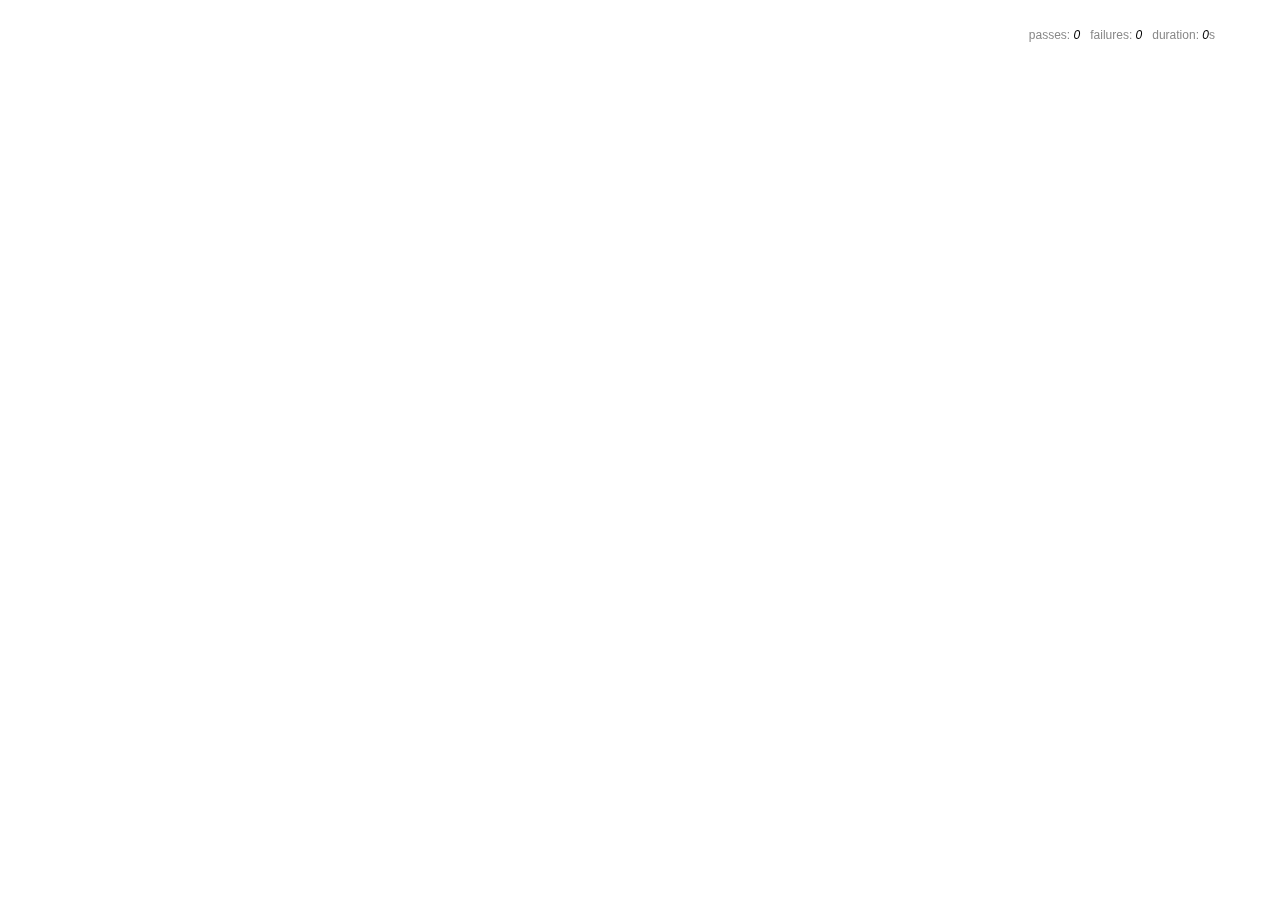
==== tests/index.html @ 55c98dd1 "MOCHA installed" ====
<!DOCTYPE html>
<html>
  <head>
    <title>Mocha</title>
    <meta http-equiv="Content-Type" content="text/html; charset=UTF-8">
    <meta name="viewport" content="width=device-width, initial-scale=1.0">
    <link rel="stylesheet" href="mocha.css" />
  </head>
  <body>
    <div id="mocha"></div>
    <script src="mocha.js"></script>
    <script>mocha.setup('bdd')</script>
    <script src="tests.js"></script>
    <script>
      mocha.run();
    </script>
  </body>
</html>
---- tests/mocha.css ----
@charset "utf-8";

body {
  margin:0;
}

#mocha {
  font: 20px/1.5 "Helvetica Neue", Helvetica, Arial, sans-serif;
  margin: 60px 50px;
}

#mocha ul,
#mocha li {
  margin: 0;
  padding: 0;
}

#mocha ul {
  list-style: none;
}

#mocha h1,
#mocha h2 {
  margin: 0;
}

#mocha h1 {
  margin-top: 15px;
  font-size: 1em;
  font-weight: 200;
}

#mocha h1 a {
  text-decoration: none;
  color: inherit;
}

#mocha h1 a:hover {
  text-decoration: underline;
}

#mocha .suite .suite h1 {
  margin-top: 0;
  font-size: .8em;
}

#mocha .hidden {
  display: none;
}

#mocha h2 {
  font-size: 12px;
  font-weight: normal;
  cursor: pointer;
}

#mocha .suite {
  margin-left: 15px;
}

#mocha .test {
  margin-left: 15px;
  overflow: hidden;
}

#mocha .test.pending:hover h2::after {
  content: '(pending)';
  font-family: arial, sans-serif;
}

#mocha .test.pass.medium .duration {
  background: #c09853;
}

#mocha .test.pass.slow .duration {
  background: #b94a48;
}

#mocha .test.pass::before {
  content: '✓';
  font-size: 12px;
  display: block;
  float: left;
  margin-right: 5px;
  color: #00d6b2;
}

#mocha .test.pass .duration {
  font-size: 9px;
  margin-left: 5px;
  padding: 2px 5px;
  color: #fff;
  -webkit-box-shadow: inset 0 1px 1px rgba(0,0,0,.2);
  -moz-box-shadow: inset 0 1px 1px rgba(0,0,0,.2);
  box-shadow: inset 0 1px 1px rgba(0,0,0,.2);
  -webkit-border-radius: 5px;
  -moz-border-radius: 5px;
  -ms-border-radius: 5px;
  -o-border-radius: 5px;
  border-radius: 5px;
}

#mocha .test.pass.fast .duration {
  display: none;
}

#mocha .test.pending {
  color: #0b97c4;
}

#mocha .test.pending::before {
  content: '◦';
  color: #0b97c4;
}

#mocha .test.fail {
  color: #c00;
}

#mocha .test.fail pre {
  color: black;
}

#mocha .test.fail::before {
  content: '✖';
  font-size: 12px;
  display: block;
  float: left;
  margin-right: 5px;
  color: #c00;
}

#mocha .test pre.error {
  color: #c00;
  max-height: 300px;
  overflow: auto;
}

/**
 * (1): approximate for browsers not supporting calc
 * (2): 42 = 2*15 + 2*10 + 2*1 (padding + margin + border)
 *      ^^ seriously
 */
#mocha .test pre {
  display: block;
  float: left;
  clear: left;
  font: 12px/1.5 monaco, monospace;
  margin: 5px;
  padding: 15px;
  border: 1px solid #eee;
  max-width: 85%; /*(1)*/
  max-width: calc(100% - 42px); /*(2)*/
  word-wrap: break-word;
  border-bottom-color: #ddd;
  -webkit-border-radius: 3px;
  -webkit-box-shadow: 0 1px 3px #eee;
  -moz-border-radius: 3px;
  -moz-box-shadow: 0 1px 3px #eee;
  border-radius: 3px;
}

#mocha .test h2 {
  position: relative;
}

#mocha .test a.replay {
  position: absolute;
  top: 3px;
  right: 0;
  text-decoration: none;
  vertical-align: middle;
  display: block;
  width: 15px;
  height: 15px;
  line-height: 15px;
  text-align: center;
  background: #eee;
  font-size: 15px;
  -moz-border-radius: 15px;
  border-radius: 15px;
  -webkit-transition: opacity 200ms;
  -moz-transition: opacity 200ms;
  transition: opacity 200ms;
  opacity: 0.3;
  color: #888;
}

#mocha .test:hover a.replay {
  opacity: 1;
}

#mocha-report.pass .test.fail {
  display: none;
}

#mocha-report.fail .test.pass {
  display: none;
}

#mocha-report.pending .test.pass,
#mocha-report.pending .test.fail {
  display: none;
}
#mocha-report.pending .test.pass.pending {
  display: block;
}

#mocha-error {
  color: #c00;
  font-size: 1.5em;
  font-weight: 100;
  letter-spacing: 1px;
}

#mocha-stats {
  position: fixed;
  top: 15px;
  right: 10px;
  font-size: 12px;
  margin: 0;
  color: #888;
  z-index: 1;
}

#mocha-stats .progress {
  float: right;
  padding-top: 0;
}

#mocha-stats em {
  color: black;
}

#mocha-stats a {
  text-decoration: none;
  color: inherit;
}

#mocha-stats a:hover {
  border-bottom: 1px solid #eee;
}

#mocha-stats li {
  display: inline-block;
  margin: 0 5px;
  list-style: none;
  padding-top: 11px;
}

#mocha-stats canvas {
  width: 40px;
  height: 40px;
}

#mocha code .comment { color: #ddd; }
#mocha code .init { color: #2f6fad; }
#mocha code .string { color: #5890ad; }
#mocha code .keyword { color: #8a6343; }
#mocha code .number { color: #2f6fad; }

@media screen and (max-device-width: 480px) {
  #mocha {
    margin: 60px 0px;
  }

  #mocha #stats {
    position: absolute;
  }
}
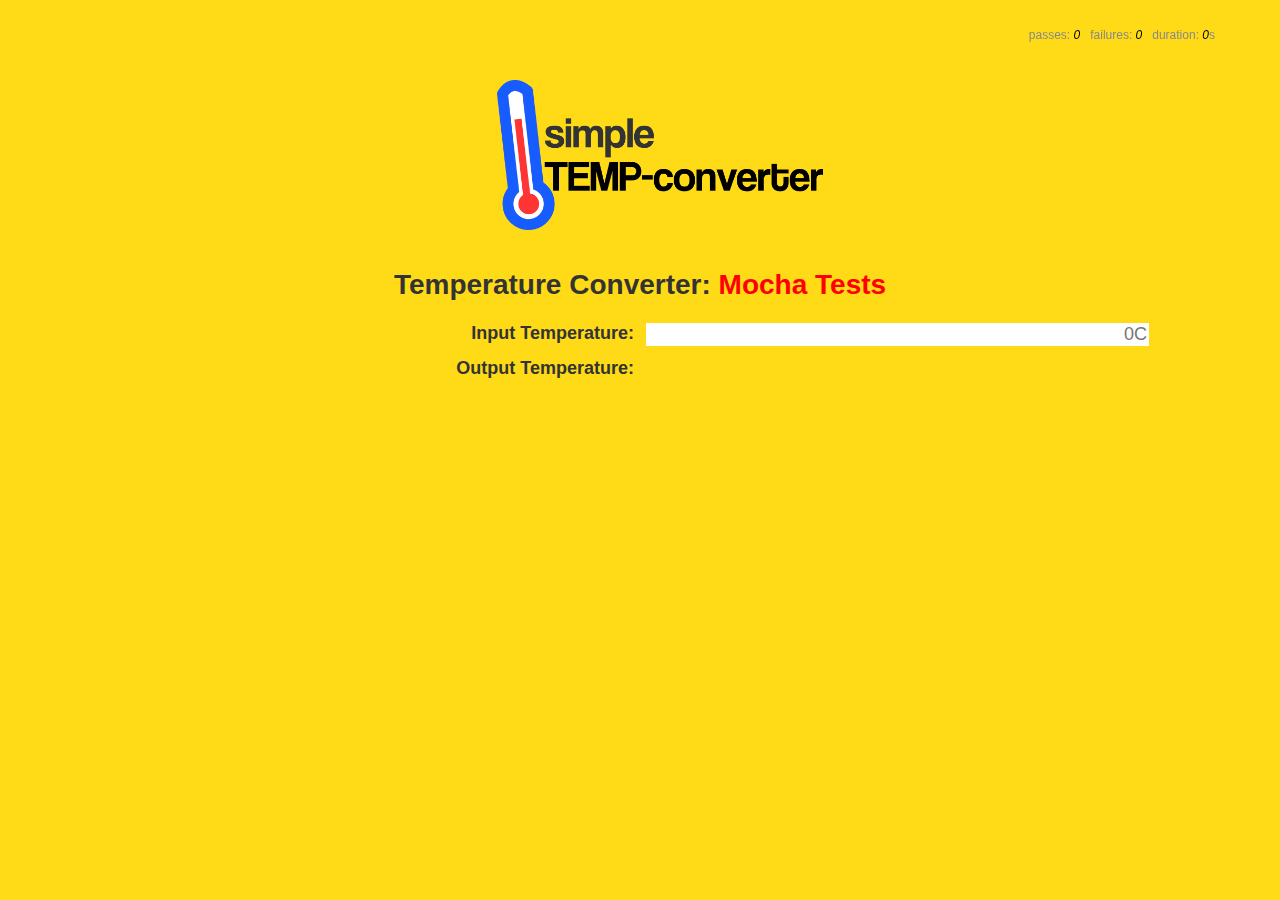
==== commit 39950ea0: "Index tests changed" ====
--- a/tests/index.html
+++ b/tests/index.html
@@ -1,18 +1,45 @@
 <!DOCTYPE html>
 <html>
   <head>
-    <title>Mocha</title>
+    <title>Mocha: TEMP-Converter tests</title>
     <meta http-equiv="Content-Type" content="text/html; charset=UTF-8">
     <meta name="viewport" content="width=device-width, initial-scale=1.0">
     <link rel="stylesheet" href="mocha.css" />
+	
+	<meta http-equiv="Content-Type" content="text/html; charset=UTF-8">
+	<script type="text/javascript" src="../temperature.js"></script>
+	<link rel="stylesheet" type="text/css" href="../global.css" />
+	
   </head>
   <body>
     <div id="mocha"></div>
+	
+	<div id="wrapper">
+        <header>
+            <img src="../logo.png" alt="Simple TEMP-converter Logo">
+        </header>
+		<section id="content">
+		    <h1>Temperature Converter: <span style="color:red;">Mocha Tests </span></h1>
+			<table>
+			  <tr>
+				<th>Input  Temperature:</th>
+				<td><input id="original" onchange="calculate();" placeholder="0C" ></td>
+			  </tr>
+			  <tr>
+				<th>Output Temperature:</th>
+				<td><span class="output" id="converted"></span></td>
+			  </tr>
+			</table>
+
+		<section>
+		</div>
+	
     <script src="mocha.js"></script>
     <script>mocha.setup('bdd')</script>
     <script src="tests.js"></script>
     <script>
       mocha.run();
     </script>
+
   </body>
 </html>
--- a/global.css
+++ b/global.css
@@ -0,0 +1,65 @@
+/*    Generated by http://www.cssportal.com    */
+
+@import url("reset.css");
+
+body {
+	background-color:#ffdb17;
+    font-family: Verdana, Arial, Helvetica, sans-serif;
+    font-size:large;
+    color:#333
+}
+
+h1 {
+	text-align:center;
+	font-weight:bold;
+	font-size:28px;
+	margin-bottom:15px;
+}
+
+table{
+	width:100%;
+}
+
+th, td { 
+	padding:5px;
+	width:50%;
+	vertical-align: top; 
+	text-align: right; 
+	font-size:large; 
+}     
+
+#converted  { 
+	color: red; 
+	font-weight: bold; 
+	font-size:large;          
+}    
+
+input  { 
+	width:100%;
+	text-align: right;  
+	border: none; 
+	font-size:large;
+}   
+
+img{
+	height:100%; 
+	width:auto;
+}
+
+#wrapper {
+    margin: 0 auto;
+    width: 1024px;
+}
+
+header {
+	text-align: center;  
+	padding:20px;
+    height: 150px;
+    width: 1024px;
+}
+
+#content {
+    float: left;
+    width: 1024px;
+}
+
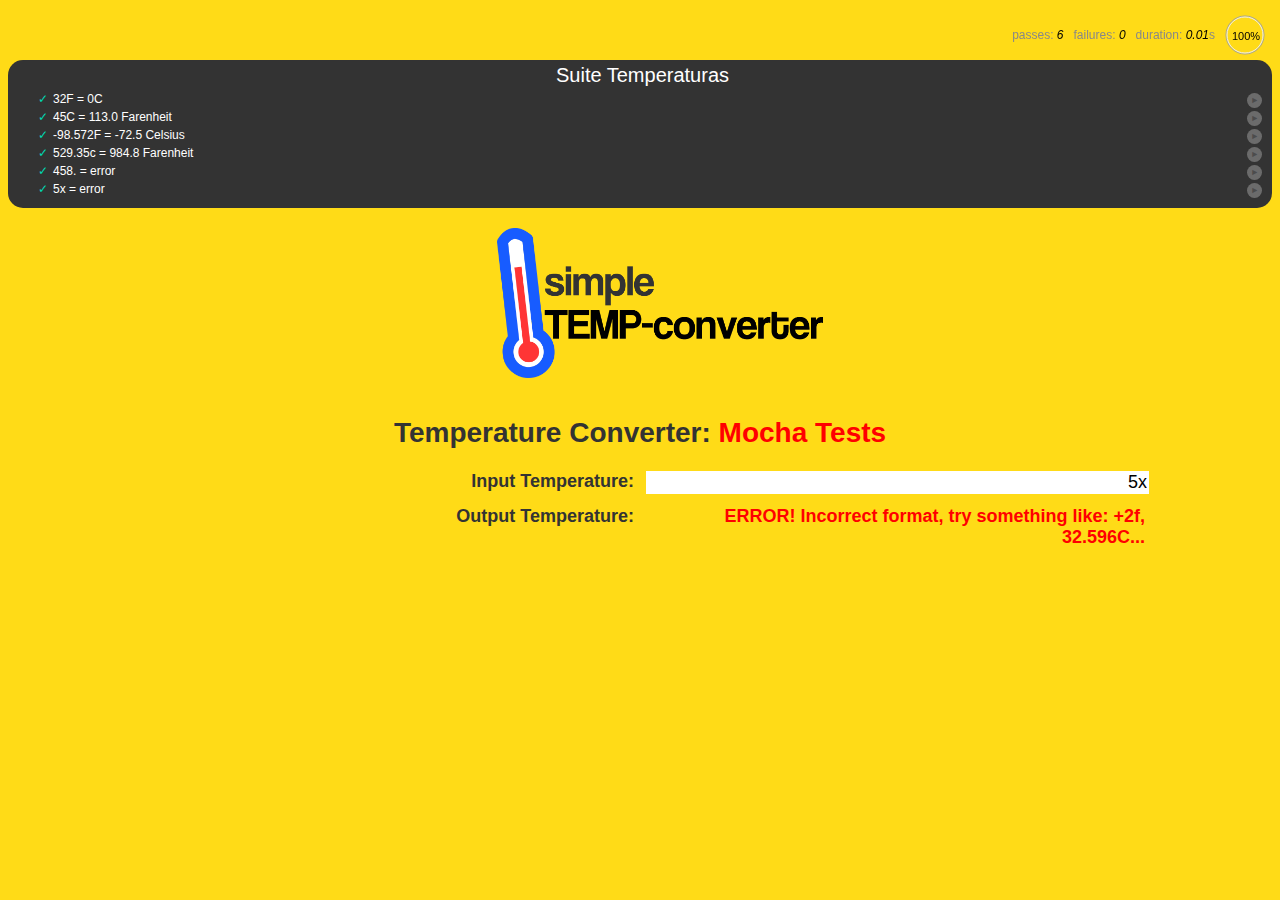
==== commit 7d0ca536: "MOCHA test fixed" ====
--- a/tests/index.html
+++ b/tests/index.html
@@ -9,11 +9,9 @@
 	<meta http-equiv="Content-Type" content="text/html; charset=UTF-8">
 	<script type="text/javascript" src="../temperature.js"></script>
 	<link rel="stylesheet" type="text/css" href="../global.css" />
-	
   </head>
   <body>
-    <div id="mocha"></div>
-	
+      <div id="mocha"></div>
 	<div id="wrapper">
         <header>
             <img src="../logo.png" alt="Simple TEMP-converter Logo">
@@ -31,15 +29,19 @@
 			  </tr>
 			</table>
 
-		<section>
-		</div>
-	
+		<section>	
+	</div>
+
+
+
+    <script src="chai.js"></script>
     <script src="mocha.js"></script>
-    <script>mocha.setup('bdd')</script>
+    <script src="../temperature.js"></script>
+    <script>mocha.setup('tdd')</script>
     <script src="tests.js"></script>
+
     <script>
       mocha.run();
     </script>
-
   </body>
-</html>
+</html>--- a/tests/mocha.css
+++ b/tests/mocha.css
@@ -1,12 +1,13 @@
 @charset "utf-8";
 
-body {
-  margin:0;
-}
-
 #mocha {
+  color:#ffffff;
+ -webkit-border-radius: 15px;
+-moz-border-radius: 15px;
+border-radius: 15px;
+  background-color:#333;
   font: 20px/1.5 "Helvetica Neue", Helvetica, Arial, sans-serif;
-  margin: 60px 50px;
+  margin-top: 60px;
 }
 
 #mocha ul,
@@ -56,6 +57,8 @@
 
 #mocha .suite {
   margin-left: 15px;
+  padding-bottom:10px;
+  padding-right: 10px;
 }
 
 #mocha .test {
@@ -253,6 +256,7 @@
   height: 40px;
 }
 
+#mocha pre{background-color:#ffffff; color:#000000;}
 #mocha code .comment { color: #ddd; }
 #mocha code .init { color: #2f6fad; }
 #mocha code .string { color: #5890ad; }
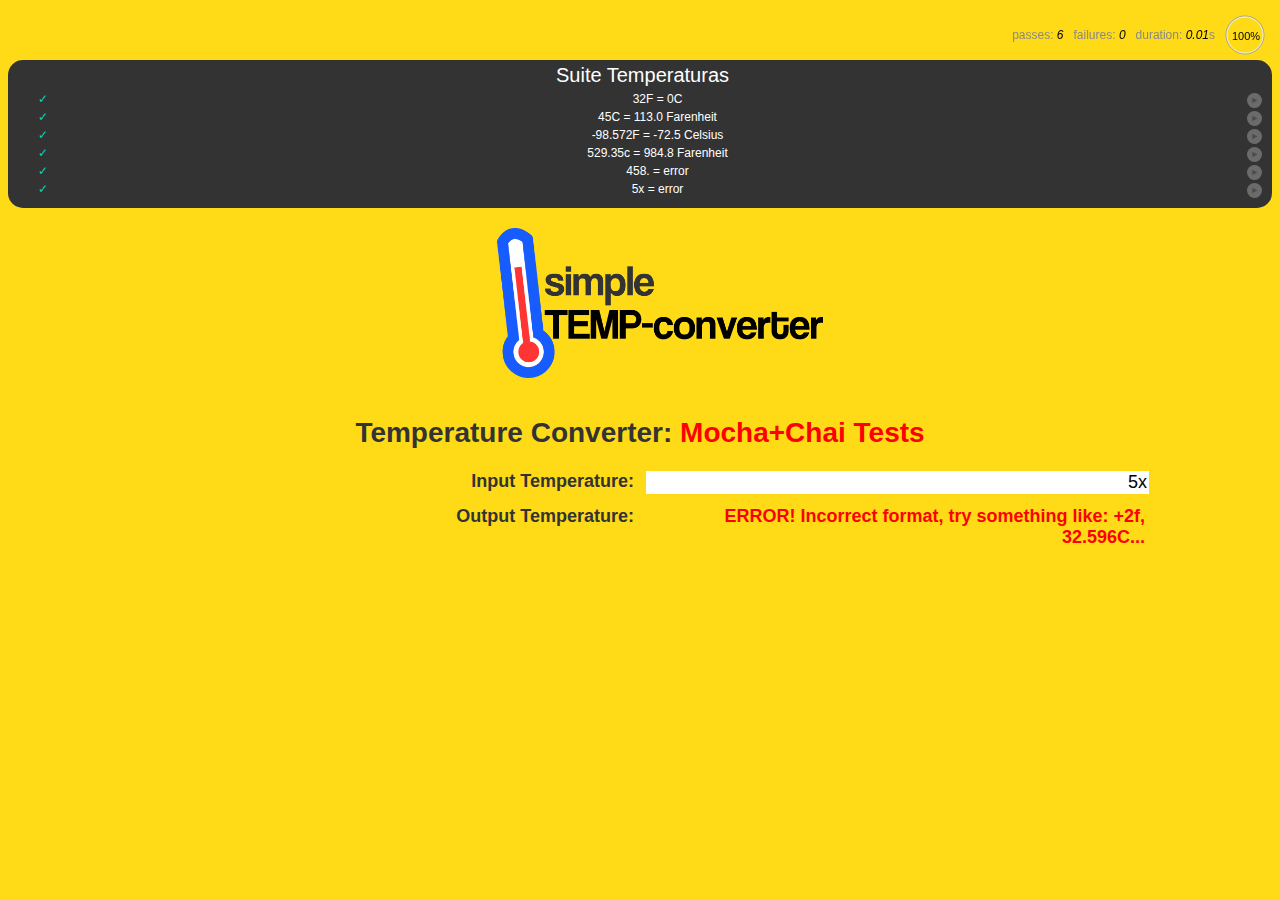
==== commit 6c2d452d: "Tests Index update" ====
--- a/tests/index.html
+++ b/tests/index.html
@@ -17,7 +17,7 @@
             <img src="../logo.png" alt="Simple TEMP-converter Logo">
         </header>
 		<section id="content">
-		    <h1>Temperature Converter: <span style="color:red;">Mocha Tests </span></h1>
+		    <h1>Temperature Converter: <span style="color:red;">Mocha+Chai Tests </span></h1>
 			<table>
 			  <tr>
 				<th>Input  Temperature:</th>
@@ -44,4 +44,4 @@
       mocha.run();
     </script>
   </body>
-</html>+</html>
--- a/global.css
+++ b/global.css
@@ -15,6 +15,17 @@
 	font-size:28px;
 	margin-bottom:15px;
 }
+
+h2 {
+	text-align:center;
+	font-weight:bold;
+	font-size:18px;
+}
+
+a:link {color:#ff3535;}      
+a:visited {color:#bdbdbd;} 
+a:hover {color:#175cff;}  
+a:active {color:#bdbdbd;}  
 
 table{
 	width:100%;
